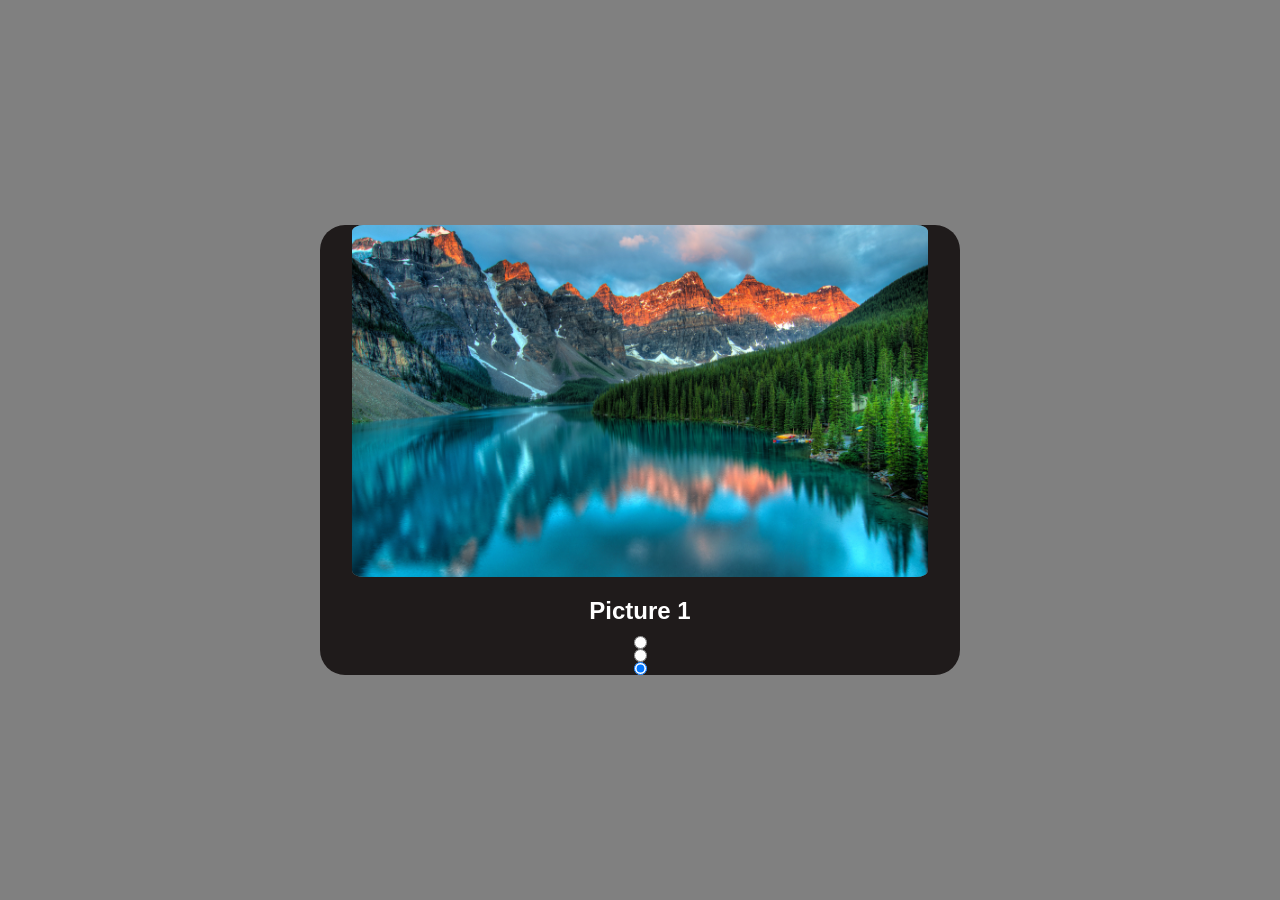
==== index.html @ 3fbc33f9 "feat: add slider, img, text and input (Thu, Sep 12, 2024 01:20:38 PM)" ====
<!DOCTYPE html>
<html lang="en">
<head>
  <meta charset="UTF-8">
  <meta name="viewport" content="width=device-width, initial-scale=1.0">
  <title>Meme Slider</title>
  <link rel="stylesheet" href="./assets/css/normalize.css">
  <link rel="stylesheet" href="./assets/css/style.css">
</head>
<body>
  <div class="wrapper">
    <div class="slider-wrapper" id="sldr">
      <input type="radio" id="radio_1" name="but" checked/>
      <input type="radio" id="radio_2" name="but" />
      <input type="radio" id="radio_3" name="but" />
      <div class="slider-description">
        <h2 class="txt1">Picture 1</h2>
        <h2 class="txt2">Picture 2</h2>
        <h2 class="txt3">Picture 3</h2>
      </div>
      <div class="slider" id="sld">
        <div class="slider-img">
          <img src="./assets/img/img_1.jpg" alt="Img1">
          <img src="./assets/img/img_2.jpg" alt="Img2">
          <img src="./assets/img/img_3.jpg" alt="Img3">
        </div>
      </div>
    </div>
  </div>
</body>
</html>
---- assets/css/style.css ----
h2 {
  color: white;
  transition: .5s;
}

.wrapper {
  display: flex;
  justify-content: center;
  align-items: center;
  width: 100vw;
  height: 100vh;
  background: gray;
}

.slider-wrapper {
  display: flex;
  justify-content: center;
  align-items: center;
  flex-direction: column-reverse;
  width: 50%;
  height: 50%;
  background: #1f1b1b;
  border-radius: 25px;
}

.slider {
  display: flex;
  justify-content: center;
  align-items: center;
  width: 90%;
  height: 90%;
  background: grey;
  border-radius: 2%;
  overflow: hidden;
  text-align: center;
}

.slider-img {
  display: flex;
  transition: .5s;
  & img {
    width: 100%;
  }
}

input {
  display: inline-block;
}

.slider-description {
  display: flex;
  overflow: hidden;
}


.inpt_1, .inpt_2, .inpt_3 {
  &:hover {
    cursor: pointer;
  }
}

.txt2, .txt3 {
  scale: 0;
  display: none;
}

input#radio_1:checked {
  & ~ .slider-description .txt3 {
    display: none;
    scale: 0;
  }

  & ~ .slider-description .txt2 {
    display: none;
    scale: 0;
  }

  & ~ .slider-description .txt1 {
    display: block;
    scale: 1;
  }

  & ~ .slider .slider-img {
    transform: translateX(0);
  }
}

input#radio_2:checked {
  & ~ .slider-description .txt3 {
    display: none;
    scale: 0;
  }

  & ~ .slider-description .txt2 {
    display: block;
    scale: 1;
  }

  & ~ .slider-description .txt1 {
    display: none;
    scale: 0;
  }

  & ~ .slider .slider-img {
    transform: translateX(-37.8rem);
  }
}

input#radio_3:checked {
  & ~ .slider-description .txt3 {
    display: block;
    scale: 1;
  }

  & ~ .slider-description .txt2 {
    display: none;
    scale: 0;
  }

  & ~ .slider-description .txt1 {
    display: none;
    scale: 0;
  }

  & ~ .slider .slider-img {
    transform: translateX(-75.6rem);
  }
}





@media (max-width: 1280px) {
  
}

@media (max-width: 768px) {

}

@media (max-width: 320px) {

}
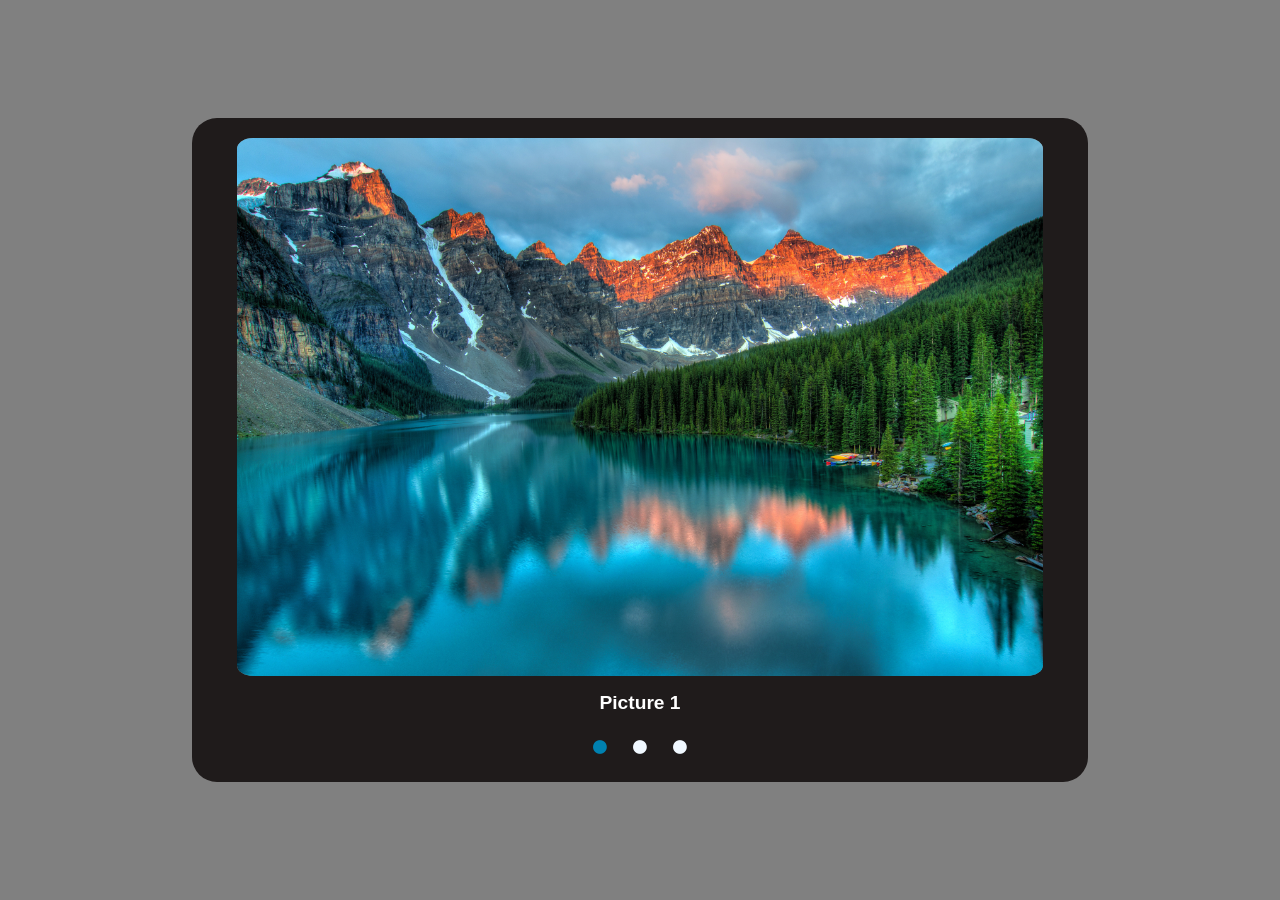
==== commit 3f0a82d2: "feat: add lable and animation (Thu, Sep 12, 2024 04:21:18 PM)" ====
--- a/index.html
+++ b/index.html
@@ -9,16 +9,27 @@
 </head>
 <body>
   <div class="wrapper">
-    <div class="slider-wrapper" id="sldr">
+    <div class="slider-wrapper">
+      <input type="radio" id="radio_3" name="but" />
+      <input type="radio" id="radio_2" name="but" />
       <input type="radio" id="radio_1" name="but" checked/>
-      <input type="radio" id="radio_2" name="but" />
-      <input type="radio" id="radio_3" name="but" />
+      <div class="slider-button">
+        <label for="radio_1" class="lableRadio" id="radio1">
+          <span>&#9679;</span>
+        </label>
+        <label for="radio_2" class="lableRadio" id="radio2">
+          <span>&#9679;</span>
+        </label>
+        <label for="radio_3" class="lableRadio" id="radio3">
+          <span>&#9679;</span>
+        </label>
+      </div>
       <div class="slider-description">
         <h2 class="txt1">Picture 1</h2>
         <h2 class="txt2">Picture 2</h2>
         <h2 class="txt3">Picture 3</h2>
       </div>
-      <div class="slider" id="sld">
+      <div class="slider">
         <div class="slider-img">
           <img src="./assets/img/img_1.jpg" alt="Img1">
           <img src="./assets/img/img_2.jpg" alt="Img2">
--- a/assets/css/style.css
+++ b/assets/css/style.css
@@ -1,6 +1,7 @@
 h2 {
   color: white;
   transition: .5s;
+  font-size: 1.2rem;
 }
 
 .wrapper {
@@ -17,10 +18,11 @@
   justify-content: center;
   align-items: center;
   flex-direction: column-reverse;
-  width: 50%;
-  height: 50%;
+  width: 70vw;
+  height: auto;
   background: #1f1b1b;
   border-radius: 25px;
+  padding: 20px 0 20px 0;
 }
 
 .slider {
@@ -44,7 +46,8 @@
 }
 
 input {
-  display: inline-block;
+  /* border: 5px solid aqua; */
+  display: none;
 }
 
 .slider-description {
@@ -52,11 +55,8 @@
   overflow: hidden;
 }
 
-
-.inpt_1, .inpt_2, .inpt_3 {
-  &:hover {
+#radio_1:hover, #radio_2:hover, #radio_3:hover {
     cursor: pointer;
-  }
 }
 
 .txt2, .txt3 {
@@ -83,6 +83,11 @@
   & ~ .slider .slider-img {
     transform: translateX(0);
   }
+
+  ~ .slider-button #radio1 span {
+    color:#0081b0;
+  }
+
 }
 
 input#radio_2:checked {
@@ -102,8 +107,13 @@
   }
 
   & ~ .slider .slider-img {
-    transform: translateX(-37.8rem);
+    transform: translateX(-100%);
   }
+
+  ~ .slider-button #radio2 span {
+    color:#0081b0;
+  }
+
 }
 
 input#radio_3:checked {
@@ -123,20 +133,51 @@
   }
 
   & ~ .slider .slider-img {
-    transform: translateX(-75.6rem);
+    transform: translateX(-200%);
+  }
+
+  ~ .slider-button #radio3 span {
+    color:#0081b0;
+  }
+
+}
+
+.slider-button {
+  display: flex;
+  gap: 0.5rem;
+}
+
+label {
+  display: flex;
+  justify-content: center;
+  align-items: center;
+  width: 2rem;
+  height: 2rem;
+  cursor: pointer;
+  transition: .4s;
+  border-radius: 50%;
+  
+  &:hover {
+    & span {
+      color: #0081b0;
+    }
   }
 }
 
-
-
-
+span {
+  color: aliceblue;
+  margin: 0 auto;
+  font-size: 2rem;
+  transition: .5s;
+  border-radius: 1rem;
+}
 
 @media (max-width: 1280px) {
-  
+
 }
 
 @media (max-width: 768px) {
-
+  
 }
 
 @media (max-width: 320px) {
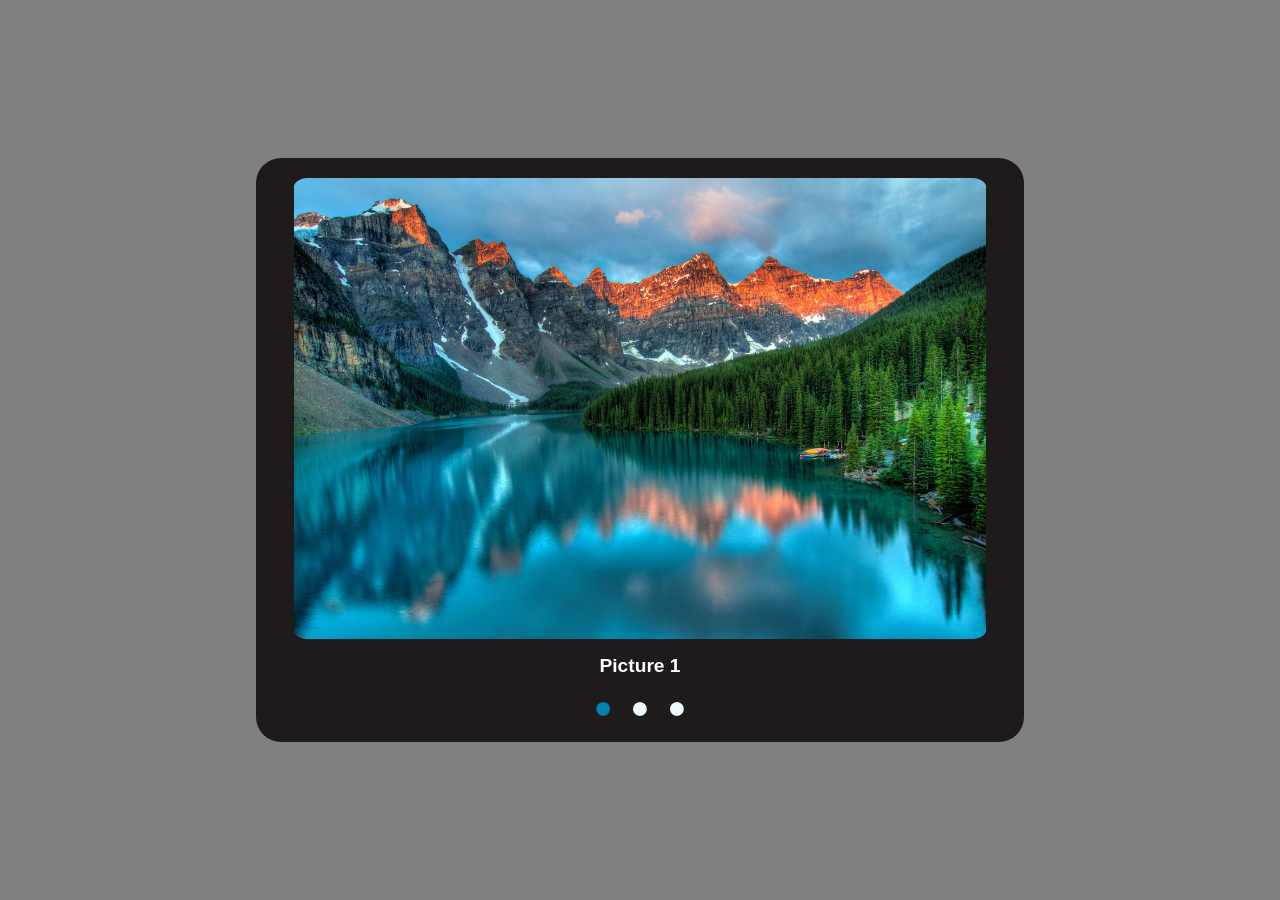
==== commit cfc14cea: "feat: add text animation transition (Thu, Sep 12, 2024 05:24:38 PM)" ====
--- a/index.html
+++ b/index.html
@@ -25,9 +25,9 @@
         </label>
       </div>
       <div class="slider-description">
-        <h2 class="txt1">Picture 1</h2>
-        <h2 class="txt2">Picture 2</h2>
-        <h2 class="txt3">Picture 3</h2>
+          <h2 class="txt1">Picture 1</h2>
+          <h2 class="txt2">Picture 2</h2>
+          <h2 class="txt3">Picture 3</h2>
       </div>
       <div class="slider">
         <div class="slider-img">
--- a/assets/css/style.css
+++ b/assets/css/style.css
@@ -18,7 +18,7 @@
   justify-content: center;
   align-items: center;
   flex-direction: column-reverse;
-  width: 70vw;
+  width: 60vw;
   height: auto;
   background: #1f1b1b;
   border-radius: 25px;
@@ -55,8 +55,16 @@
   overflow: hidden;
 }
 
+.slider-hidden {
+  display: flex;
+}
+
 #radio_1:hover, #radio_2:hover, #radio_3:hover {
     cursor: pointer;
+}
+
+.txt1, .txt2, .txt3 {
+  animation: 1s ease-in-out 0s alternate op;
 }
 
 .txt2, .txt3 {
@@ -66,18 +74,18 @@
 
 input#radio_1:checked {
   & ~ .slider-description .txt3 {
+    scale: 0;
     display: none;
-    scale: 0;
   }
 
   & ~ .slider-description .txt2 {
+    scale: 0;
     display: none;
-    scale: 0;
   }
 
   & ~ .slider-description .txt1 {
+    scale: 1;
     display: block;
-    scale: 1;
   }
 
   & ~ .slider .slider-img {
@@ -92,18 +100,18 @@
 
 input#radio_2:checked {
   & ~ .slider-description .txt3 {
+    scale: 0;
     display: none;
-    scale: 0;
   }
 
   & ~ .slider-description .txt2 {
+    scale: 1;
     display: block;
-    scale: 1;
   }
 
   & ~ .slider-description .txt1 {
+    scale: 0;
     display: none;
-    scale: 0;
   }
 
   & ~ .slider .slider-img {
@@ -118,18 +126,18 @@
 
 input#radio_3:checked {
   & ~ .slider-description .txt3 {
+    scale: 1;
     display: block;
-    scale: 1;
   }
 
   & ~ .slider-description .txt2 {
+    scale: 0;
     display: none;
-    scale: 0;
   }
 
   & ~ .slider-description .txt1 {
+    scale: 0;
     display: none;
-    scale: 0;
   }
 
   & ~ .slider .slider-img {
@@ -151,8 +159,8 @@
   display: flex;
   justify-content: center;
   align-items: center;
-  width: 2rem;
-  height: 2rem;
+  width: 1.8rem;
+  height: 1.8rem;
   cursor: pointer;
   transition: .4s;
   border-radius: 50%;
@@ -166,20 +174,18 @@
 
 span {
   color: aliceblue;
-  margin: 0 auto;
   font-size: 2rem;
   transition: .5s;
   border-radius: 1rem;
 }
 
-@media (max-width: 1280px) {
-
+@keyframes op {
+  0% { opacity:0; }   
+  100% { opacity:1; }
 }
 
-@media (max-width: 768px) {
-  
-}
+@media (max-width: 1280px) {}
 
-@media (max-width: 320px) {
+@media (max-width: 768px) {}
 
-}+@media (max-width: 320px) {}
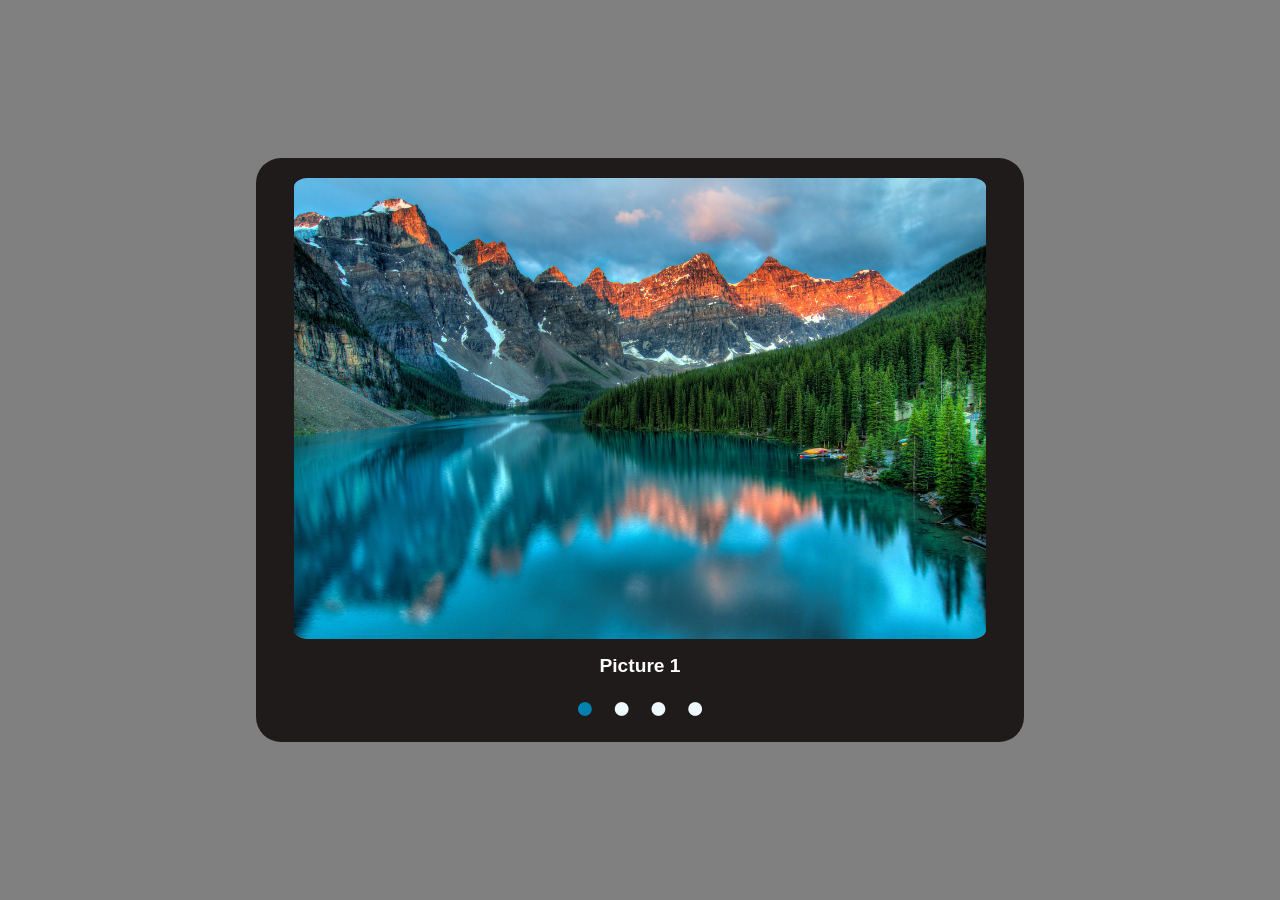
==== commit 496877c4: "refactor: add 4 image (Thu, Sep 12, 2024 05:30:27 PM)" ====
--- a/index.html
+++ b/index.html
@@ -10,6 +10,7 @@
 <body>
   <div class="wrapper">
     <div class="slider-wrapper">
+      <input type="radio" id="radio_4" name="but" />
       <input type="radio" id="radio_3" name="but" />
       <input type="radio" id="radio_2" name="but" />
       <input type="radio" id="radio_1" name="but" checked/>
@@ -23,17 +24,22 @@
         <label for="radio_3" class="lableRadio" id="radio3">
           <span>&#9679;</span>
         </label>
+        <label for="radio_4" class="lableRadio" id="radio4">
+          <span>&#9679;</span>
+        </label>
       </div>
       <div class="slider-description">
           <h2 class="txt1">Picture 1</h2>
           <h2 class="txt2">Picture 2</h2>
           <h2 class="txt3">Picture 3</h2>
+          <h2 class="txt4">Picture 4</h2>
       </div>
       <div class="slider">
         <div class="slider-img">
           <img src="./assets/img/img_1.jpg" alt="Img1">
           <img src="./assets/img/img_2.jpg" alt="Img2">
           <img src="./assets/img/img_3.jpg" alt="Img3">
+          <img src="./assets/img/img_4.jpg" alt="Img4">
         </div>
       </div>
     </div>
--- a/assets/css/style.css
+++ b/assets/css/style.css
@@ -78,6 +78,11 @@
     display: none;
   }
 
+  & ~ .slider-description .txt4 {
+    scale: 0;
+    display: none;
+  }
+
   & ~ .slider-description .txt2 {
     scale: 0;
     display: none;
@@ -95,7 +100,6 @@
   ~ .slider-button #radio1 span {
     color:#0081b0;
   }
-
 }
 
 input#radio_2:checked {
@@ -104,6 +108,11 @@
     display: none;
   }
 
+  & ~ .slider-description .txt4 {
+    scale: 0;
+    display: none;
+  }
+
   & ~ .slider-description .txt2 {
     scale: 1;
     display: block;
@@ -121,7 +130,6 @@
   ~ .slider-button #radio2 span {
     color:#0081b0;
   }
-
 }
 
 input#radio_3:checked {
@@ -130,6 +138,11 @@
     display: block;
   }
 
+  & ~ .slider-description .txt4 {
+    scale: 0;
+    display: none;
+  }
+
   & ~ .slider-description .txt2 {
     scale: 0;
     display: none;
@@ -147,7 +160,36 @@
   ~ .slider-button #radio3 span {
     color:#0081b0;
   }
-
+}
+
+input#radio_4:checked {
+  & ~ .slider-description .txt4 {
+    scale: 1;
+    display: block;
+  }
+
+  & ~ .slider-description .txt3 {
+    scale: 0;
+    display: none;
+  }
+
+  & ~ .slider-description .txt2 {
+    scale: 0;
+    display: none;
+  }
+
+  & ~ .slider-description .txt1 {
+    scale: 0;
+    display: none;
+  }
+
+  & ~ .slider .slider-img {
+    transform: translateX(-300%);
+  }
+
+  ~ .slider-button #radio4 span {
+    color:#0081b0;
+  }
 }
 
 .slider-button {
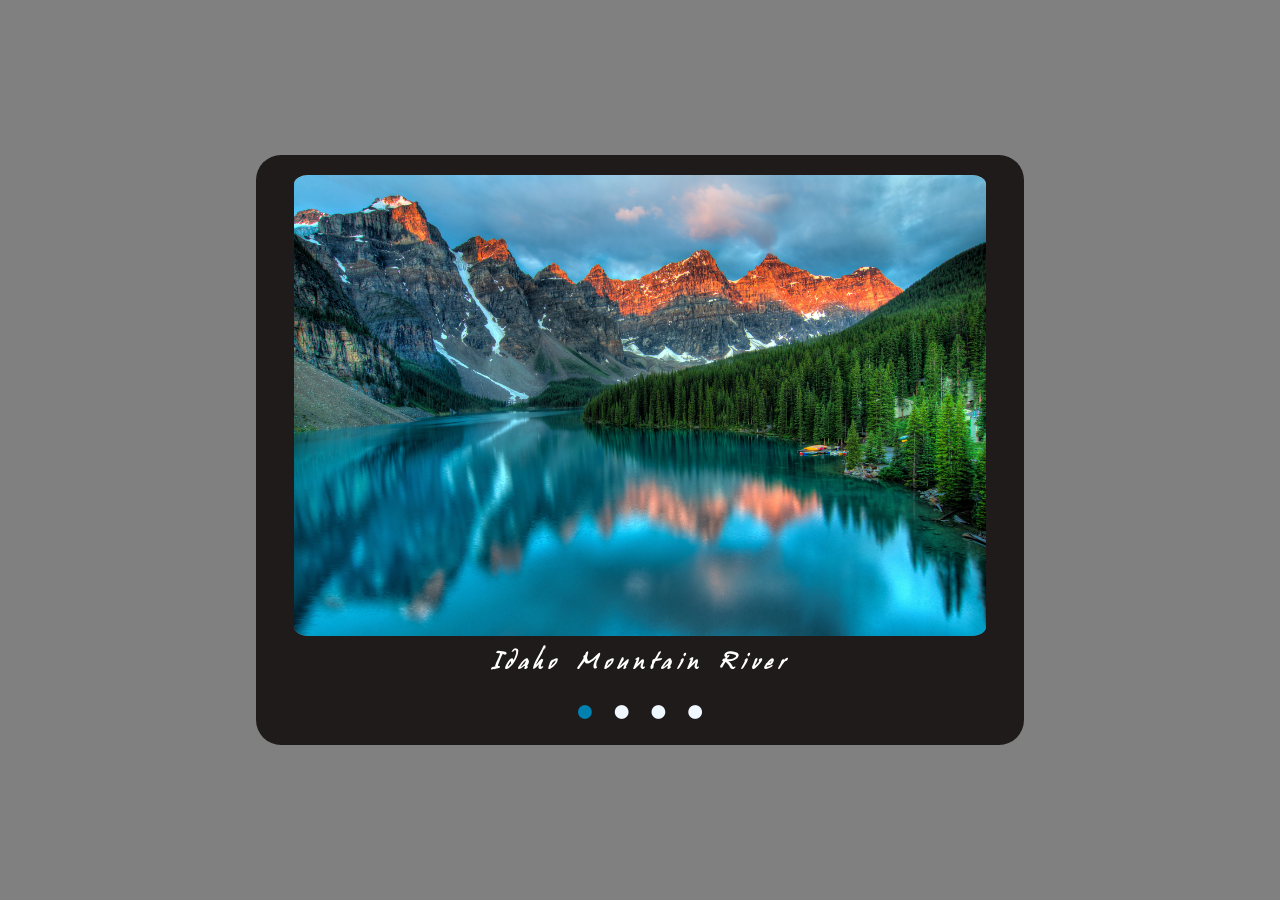
==== commit c360ac18: "refactor: add custom fonts (Thu, Sep 12, 2024 05:53:06 PM)" ====
--- a/index.html
+++ b/index.html
@@ -29,10 +29,10 @@
         </label>
       </div>
       <div class="slider-description">
-          <h2 class="txt1">Picture 1</h2>
-          <h2 class="txt2">Picture 2</h2>
-          <h2 class="txt3">Picture 3</h2>
-          <h2 class="txt4">Picture 4</h2>
+          <h2 class="txt1">Idaho Mountain River</h2>
+          <h2 class="txt2">Alabama Mountain River</h2>
+          <h2 class="txt3">Alaska Mountain River</h2>
+          <h2 class="txt4">Oklahoma Mountain River</h2>
       </div>
       <div class="slider">
         <div class="slider-img">
--- a/assets/css/style.css
+++ b/assets/css/style.css
@@ -1,7 +1,15 @@
+
+@font-face {
+	font-family: 'HansHandCyr'; 
+	src: url(../fonts/HansHandCyr.ttf); 
+}
+
 h2 {
   color: white;
   transition: .5s;
   font-size: 1.2rem;
+  font-family: HansHandCyr;
+  letter-spacing: 0.35rem;
 }
 
 .wrapper {
@@ -21,8 +29,8 @@
   width: 60vw;
   height: auto;
   background: #1f1b1b;
-  border-radius: 25px;
-  padding: 20px 0 20px 0;
+  border-radius: 1.5625rem;
+  padding: 1.25rem 0 1.25rem 0;
 }
 
 .slider {
@@ -46,7 +54,6 @@
 }
 
 input {
-  /* border: 5px solid aqua; */
   display: none;
 }
 
@@ -63,14 +70,14 @@
     cursor: pointer;
 }
 
-.txt1, .txt2, .txt3 {
+.txt1, .txt2, .txt3, .txt4 {
   animation: 1s ease-in-out 0s alternate op;
 }
 
-.txt2, .txt3 {
+/* .txt2, .txt3 {
   scale: 0;
   display: none;
-}
+} */
 
 input#radio_1:checked {
   & ~ .slider-description .txt3 {
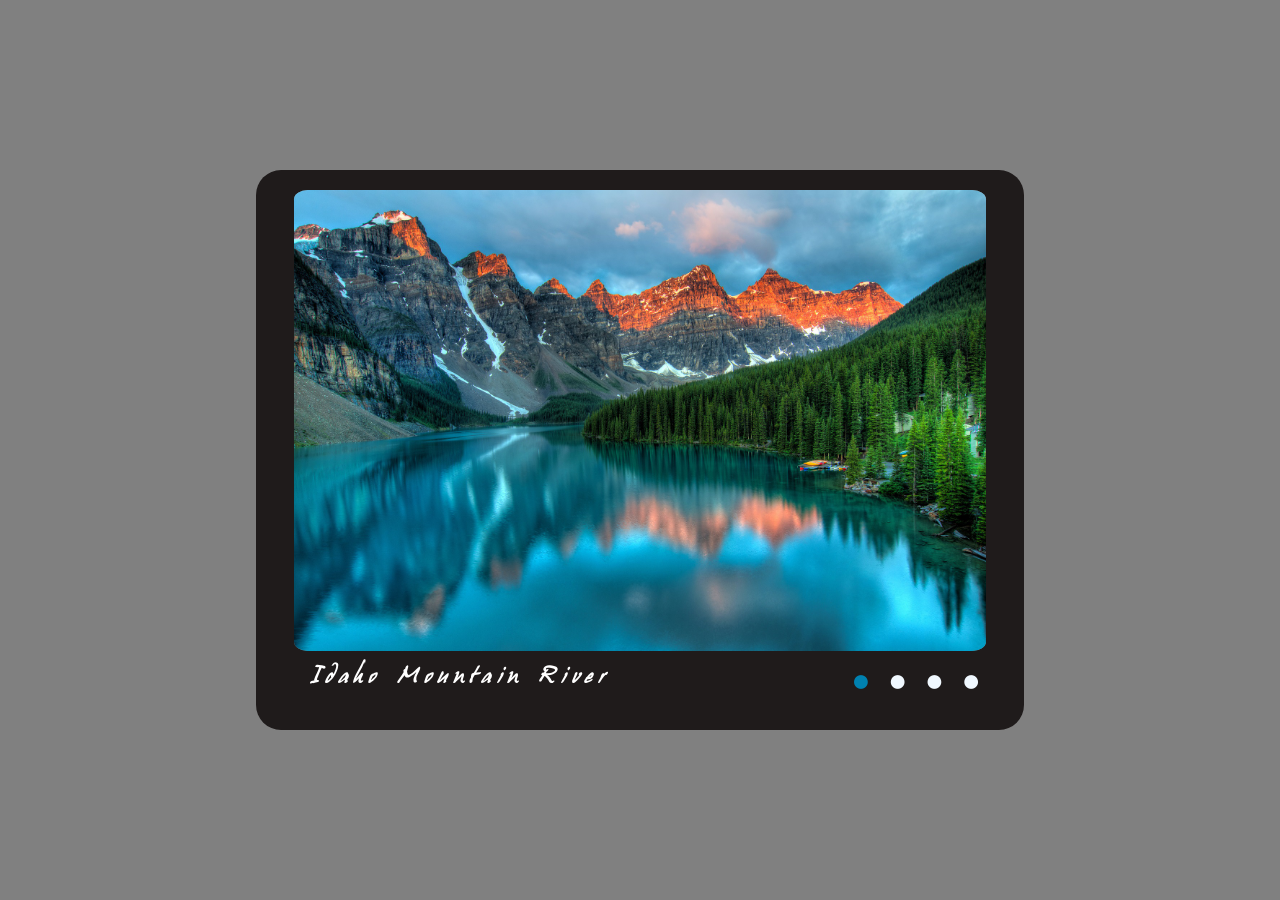
==== commit 0391c97a: "fix: position text & controls (Mon, Sep 16, 2024 09:20:21 PM)" ====
--- a/index.html
+++ b/index.html
@@ -3,10 +3,12 @@
 <head>
   <meta charset="UTF-8">
   <meta name="viewport" content="width=device-width, initial-scale=1.0">
-  <title>Meme Slider</title>
+  <title>Nature Slider</title>
   <link rel="stylesheet" href="./assets/css/normalize.css">
   <link rel="stylesheet" href="./assets/css/style.css">
-</head>
+  <link type="image/png" sizes="16x16" rel="icon" href="./assets/favicon/favicon-16.png">
+  <link type="image/png" sizes="32x32" rel="icon" href="./assets/favicon/favicon-32.png">
+ </head>
 <body>
   <div class="wrapper">
     <div class="slider-wrapper">
@@ -14,25 +16,27 @@
       <input type="radio" id="radio_3" name="but" />
       <input type="radio" id="radio_2" name="but" />
       <input type="radio" id="radio_1" name="but" checked/>
-      <div class="slider-button">
-        <label for="radio_1" class="lableRadio" id="radio1">
-          <span>&#9679;</span>
-        </label>
-        <label for="radio_2" class="lableRadio" id="radio2">
-          <span>&#9679;</span>
-        </label>
-        <label for="radio_3" class="lableRadio" id="radio3">
-          <span>&#9679;</span>
-        </label>
-        <label for="radio_4" class="lableRadio" id="radio4">
-          <span>&#9679;</span>
-        </label>
-      </div>
-      <div class="slider-description">
-          <h2 class="txt1">Idaho Mountain River</h2>
-          <h2 class="txt2">Alabama Mountain River</h2>
-          <h2 class="txt3">Alaska Mountain River</h2>
-          <h2 class="txt4">Oklahoma Mountain River</h2>
+      <div class="txt-btn">
+        <div class="slider-button">
+          <label for="radio_1" class="lableRadio" id="radio1">
+            <span>&#9679;</span>
+          </label>
+          <label for="radio_2" class="lableRadio" id="radio2">
+            <span>&#9679;</span>
+          </label>
+          <label for="radio_3" class="lableRadio" id="radio3">
+            <span>&#9679;</span>
+          </label>
+          <label for="radio_4" class="lableRadio" id="radio4">
+            <span>&#9679;</span>
+          </label>
+        </div>
+        <div class="slider-description">
+            <h2 class="txt1">Idaho Mountain River</h2>
+            <h2 class="txt2">Alabama Mountain River</h2>
+            <h2 class="txt3">Alaska Mountain River</h2>
+            <h2 class="txt4">Oklahoma Mountain River</h2>
+        </div>
       </div>
       <div class="slider">
         <div class="slider-img">
--- a/assets/css/style.css
+++ b/assets/css/style.css
@@ -60,10 +60,20 @@
 .slider-description {
   display: flex;
   overflow: hidden;
+  text-align: left;
+  order: -1;
+  width: 100%;
 }
 
 .slider-hidden {
   display: flex;
+}
+
+.txt-btn {
+  display: flex;
+  justify-content: space-between;
+  align-items: center;
+  width: 90%;
 }
 
 #radio_1:hover, #radio_2:hover, #radio_3:hover {
@@ -72,30 +82,26 @@
 
 .txt1, .txt2, .txt3, .txt4 {
   animation: 1s ease-in-out 0s alternate op;
-}
-
-/* .txt2, .txt3 {
-  scale: 0;
-  display: none;
-} */
+  padding: 0 1rem 0 1rem;
+}
 
 input#radio_1:checked {
-  & ~ .slider-description .txt3 {
-    scale: 0;
-    display: none;
-  }
-
-  & ~ .slider-description .txt4 {
-    scale: 0;
-    display: none;
-  }
-
-  & ~ .slider-description .txt2 {
-    scale: 0;
-    display: none;
-  }
-
-  & ~ .slider-description .txt1 {
+  & ~ .txt-btn .slider-description .txt3 {
+    scale: 0;
+    display: none;
+  }
+
+  & ~ .txt-btn .slider-description .txt4 {
+    scale: 0;
+    display: none;
+  }
+
+  & ~ .txt-btn .slider-description .txt2 {
+    scale: 0;
+    display: none;
+  }
+
+  & ~ .txt-btn .slider-description .txt1 {
     scale: 1;
     display: block;
   }
@@ -104,28 +110,28 @@
     transform: translateX(0);
   }
 
-  ~ .slider-button #radio1 span {
+  ~ .txt-btn .slider-button #radio1 span {
     color:#0081b0;
   }
 }
 
 input#radio_2:checked {
-  & ~ .slider-description .txt3 {
-    scale: 0;
-    display: none;
-  }
-
-  & ~ .slider-description .txt4 {
-    scale: 0;
-    display: none;
-  }
-
-  & ~ .slider-description .txt2 {
-    scale: 1;
-    display: block;
-  }
-
-  & ~ .slider-description .txt1 {
+  & ~ .txt-btn .slider-description .txt3 {
+    scale: 0;
+    display: none;
+  }
+
+  & ~ .txt-btn .slider-description .txt4 {
+    scale: 0;
+    display: none;
+  }
+
+  & ~ .txt-btn .slider-description .txt2 {
+    scale: 1;
+    display: block;
+  }
+
+  & ~ .txt-btn .slider-description .txt1 {
     scale: 0;
     display: none;
   }
@@ -134,28 +140,28 @@
     transform: translateX(-100%);
   }
 
-  ~ .slider-button #radio2 span {
+  ~ .txt-btn .slider-button #radio2 span {
     color:#0081b0;
   }
 }
 
 input#radio_3:checked {
-  & ~ .slider-description .txt3 {
-    scale: 1;
-    display: block;
-  }
-
-  & ~ .slider-description .txt4 {
-    scale: 0;
-    display: none;
-  }
-
-  & ~ .slider-description .txt2 {
-    scale: 0;
-    display: none;
-  }
-
-  & ~ .slider-description .txt1 {
+  & ~ .txt-btn .slider-description .txt3 {
+    scale: 1;
+    display: block;
+  }
+
+  & ~ .txt-btn .slider-description .txt4 {
+    scale: 0;
+    display: none;
+  }
+
+  & ~ .txt-btn .slider-description .txt2 {
+    scale: 0;
+    display: none;
+  }
+
+  & ~ .txt-btn .slider-description .txt1 {
     scale: 0;
     display: none;
   }
@@ -164,28 +170,28 @@
     transform: translateX(-200%);
   }
 
-  ~ .slider-button #radio3 span {
+  ~ .txt-btn .slider-button #radio3 span {
     color:#0081b0;
   }
 }
 
 input#radio_4:checked {
-  & ~ .slider-description .txt4 {
-    scale: 1;
-    display: block;
-  }
-
-  & ~ .slider-description .txt3 {
-    scale: 0;
-    display: none;
-  }
-
-  & ~ .slider-description .txt2 {
-    scale: 0;
-    display: none;
-  }
-
-  & ~ .slider-description .txt1 {
+  & ~ .txt-btn .slider-description .txt4 {
+    scale: 1;
+    display: block;
+  }
+
+  & ~ .txt-btn .slider-description .txt3 {
+    scale: 0;
+    display: none;
+  }
+
+  & ~ .txt-btn .slider-description .txt2 {
+    scale: 0;
+    display: none;
+  }
+
+  & ~ .txt-btn .slider-description .txt1 {
     scale: 0;
     display: none;
   }
@@ -194,7 +200,7 @@
     transform: translateX(-300%);
   }
 
-  ~ .slider-button #radio4 span {
+  ~ .txt-btn .slider-button #radio4 span {
     color:#0081b0;
   }
 }
@@ -235,6 +241,23 @@
 
 @media (max-width: 1280px) {}
 
-@media (max-width: 768px) {}
-
-@media (max-width: 320px) {}+@media (max-width: 768px) {
+  h2 {
+    font-size: 1rem;
+  }
+
+  .txt-btn {
+    flex-direction: column;
+  }
+
+  .slider-button {
+    padding-top: 1rem;
+    order: -1;
+  }
+}
+
+@media (max-width: 320px) {
+  h2 {
+    font-size: 0.7rem;
+  }
+}
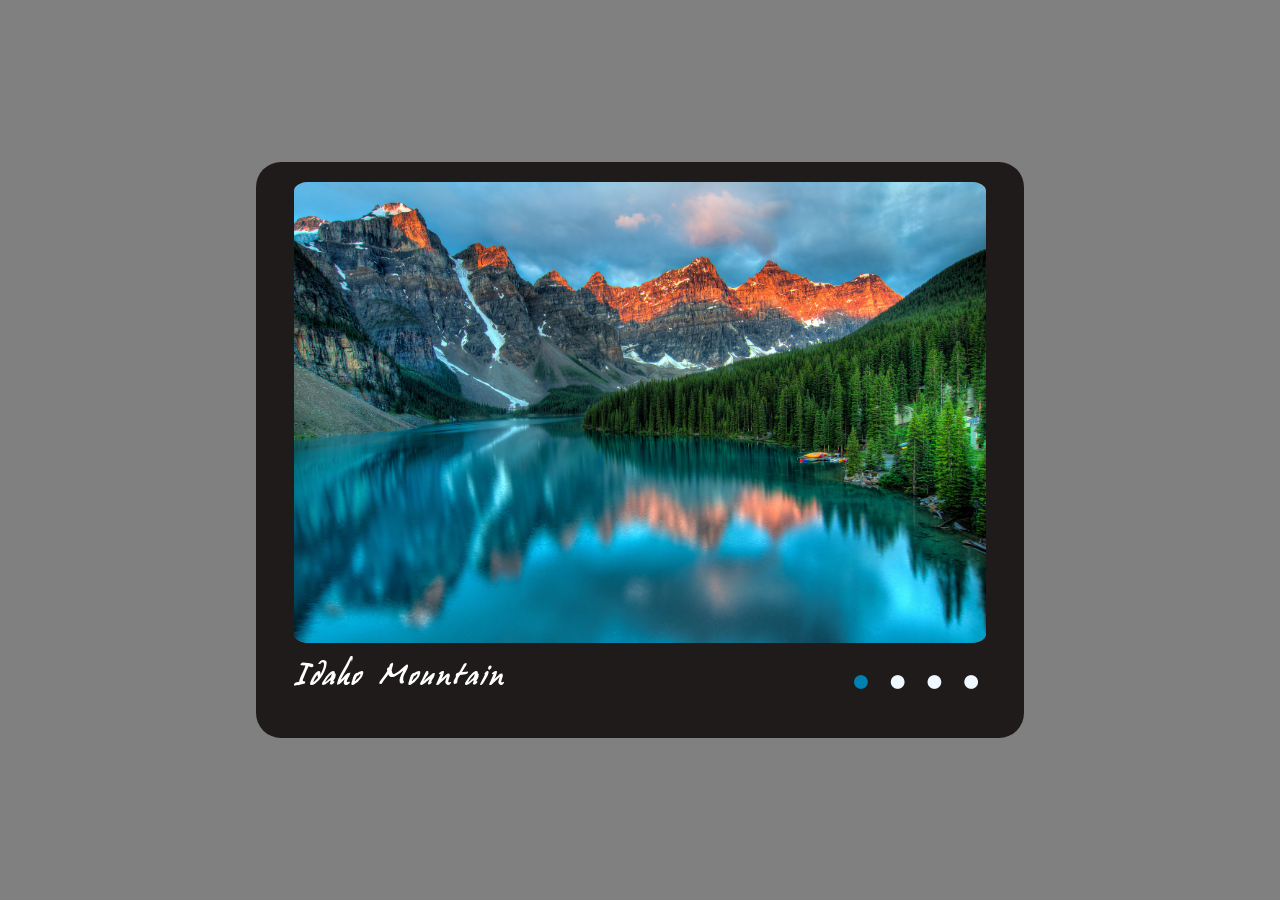
==== commit 9d6fbedf: "fix: font-size & letter space (Mon, Sep 16, 2024 09:39:47 PM)" ====
--- a/index.html
+++ b/index.html
@@ -32,10 +32,10 @@
           </label>
         </div>
         <div class="slider-description">
-            <h2 class="txt1">Idaho Mountain River</h2>
-            <h2 class="txt2">Alabama Mountain River</h2>
-            <h2 class="txt3">Alaska Mountain River</h2>
-            <h2 class="txt4">Oklahoma Mountain River</h2>
+            <h2 class="txt1">Idaho Mountain</h2>
+            <h2 class="txt2">Alabama Mountain</h2>
+            <h2 class="txt3">Alaska Mountain</h2>
+            <h2 class="txt4">Oklahoma Mountain</h2>
         </div>
       </div>
       <div class="slider">
--- a/assets/css/style.css
+++ b/assets/css/style.css
@@ -7,9 +7,9 @@
 h2 {
   color: white;
   transition: .5s;
-  font-size: 1.2rem;
+  font-size: 1.5rem;
   font-family: HansHandCyr;
-  letter-spacing: 0.35rem;
+  letter-spacing: 0.2rem;
 }
 
 .wrapper {
@@ -82,7 +82,7 @@
 
 .txt1, .txt2, .txt3, .txt4 {
   animation: 1s ease-in-out 0s alternate op;
-  padding: 0 1rem 0 1rem;
+  /* padding: 0 1rem 0 1rem; */
 }
 
 input#radio_1:checked {
@@ -244,6 +244,7 @@
 @media (max-width: 768px) {
   h2 {
     font-size: 1rem;
+    letter-spacing: 0.1rem;
   }
 
   .txt-btn {
@@ -257,7 +258,5 @@
 }
 
 @media (max-width: 320px) {
-  h2 {
-    font-size: 0.7rem;
-  }
+
 }
